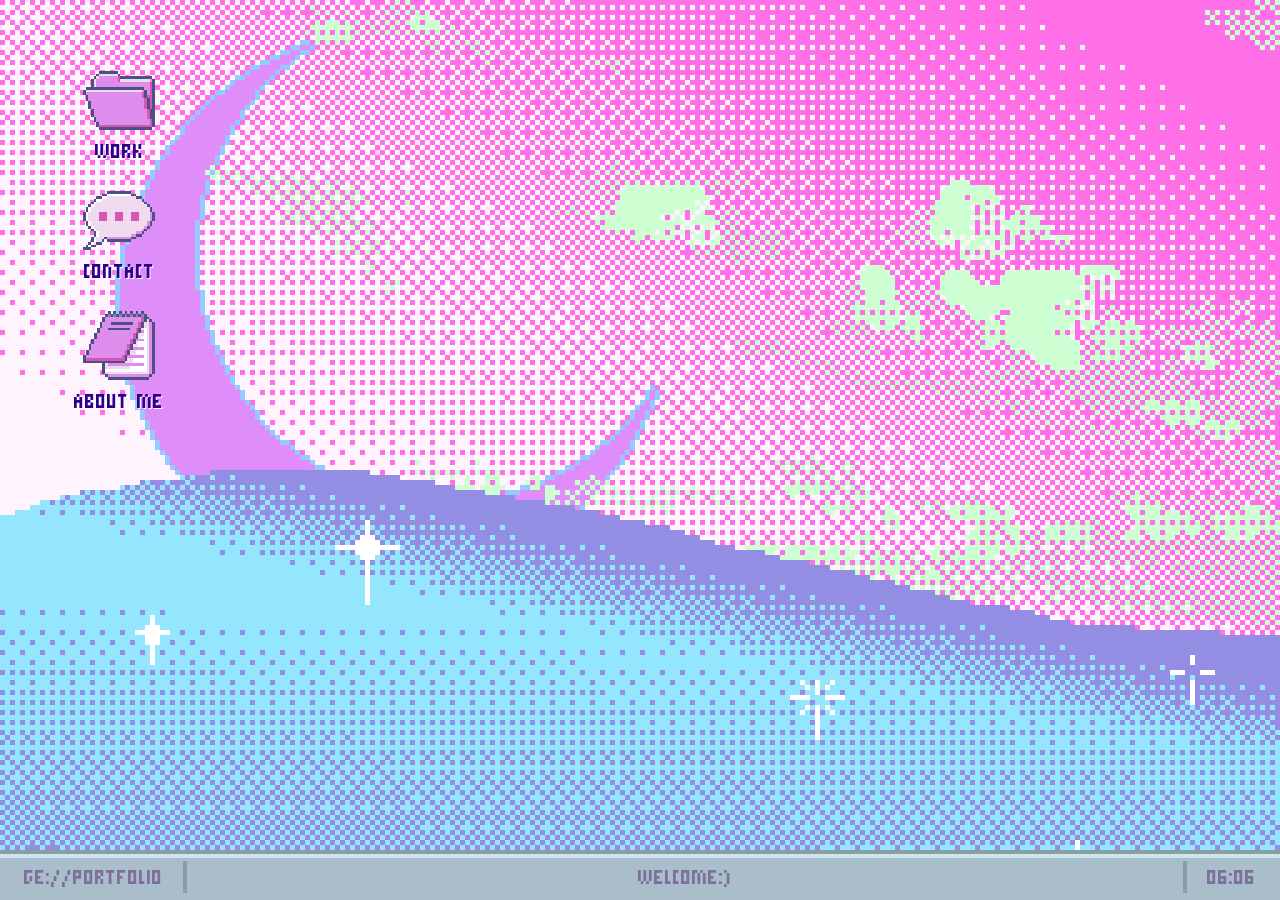
==== index.html @ 4ba272dc "Fix missing cover images" ====
<!doctype html>
<html lang="en">
<head>
  <meta charset="UTF-8" />
  <meta name="viewport" content="width=device-width, initial-scale=1.0" />
  <title>Gezi Portfolio</title>
  <link rel="stylesheet" href="./styles.css" />
</head>
<body>
  <main class="desktop">
    <button class="desktop-icon icon-work" data-window="work-window">
      <img src="./assets/icon-work.png" alt="Work" class="icon-img" />
      <span class="icon-label">WORK</span>
    </button>

    <button class="desktop-icon icon-about" data-window="about-window">
      <img src="./assets/icon-about_me.png" alt="About me" class="icon-img" />
      <span class="icon-label">ABOUT ME</span>
    </button>

    <button class="desktop-icon icon-contact" data-window="contact-window">
      <img src="./assets/icon-contact.png" alt="Contact" class="icon-img" />
      <span class="icon-label">CONTACT</span>
    </button>

    <section class="window" id="work-window">
      <header class="window-titlebar">
        <button class="window-close" aria-label="Close">×</button>
        <button class="window-minimize" aria-label="Minimize">−</button>
        <span class="window-title">WORK</span>
      </header>

      <div class="window-content work-content">
        <div class="work-layout">
          <aside class="work-profile">
            <div class="profile-avatar">
              <img src="./assets/work_page_avatar.png" alt="Me" />
            </div>

            <p class="profile-posts"><span>6</span> POSTS</p>
            <p><span>666</span> FOLLOWERS</p>
          </aside>

          <div class="work-grid">
            <article class="work-card zodiac-card" data-window="work1-detail-window" role="button" tabindex="0">
              <video class="work-media" autoplay muted loop playsinline>
                <source src="./assets/work_1_cover.MP4" type="video/mp4" />
              </video>
              <h2><span class="zodiac-title-main">ZS-04 / LEPUS</span><span class="zodiac-title-sub">— <span class="zh">兔</span></span></h2>
              <p>#ZODIAC_SUBJECT_04</p>
            </article>

            <article class="work-card" data-window="game-detail-window" role="button" tabindex="0">
              <img src="./assets/organ_kiosk_cover.gif" alt="Organ Kiosk" class="work-media" />
              <h2>ORGAN KIOSK</h2>
              <p>#GAME</p>
            </article>

            <article class="work-card" data-window="crane-detail-window" role="button" tabindex="0">
              <img src="./assets/crane_machine_cover.GIF" alt="Crane Machine" class="work-media" />
              <h2>ORGAN SHOP</h2>
              <p>#CRANE_MACHINE_GAME</p>
            </article>

            <article class="work-card" data-window="organ-shop-detail-window" role="button" tabindex="0">
              <img src="./assets/organ_shop_cover.png" alt="Organ Shop" class="work-media" />
              <h2>ORGAN SHOP</h2>
              <p>#VIRTUAL_E_SHOP</p>
            </article>

            <article class="work-card zodiac-card" data-window="work2-detail-window" role="button" tabindex="0">
              <video class="work-media" autoplay muted loop playsinline>
                <source src="./assets/work_2_cover.MP4" type="video/mp4" />
              </video>
              <h2><span class="zodiac-title-main">ZS-12 / SUS</span><span class="zodiac-title-sub">— <span class="zh">猪</span></span></h2>
              <p>#ZODIAC_SUBJECT_12</p>
            </article>

            <article class="work-card zodiac-card" data-window="work3-detail-window" role="button" tabindex="0">
              <video class="work-media" autoplay muted loop playsinline>
                <source src="./assets/work_3_cover.MP4" type="video/mp4" />
              </video>
              <h2><span class="zodiac-title-main">ZS-08 / OVIS</span><span class="zodiac-title-sub">— <span class="zh">羊</span></span></h2>
              <p>#ZODIAC_SUBJECT_08</p>
            </article>
          </div>

          <p class="work-ending">TO BE CONTINUE · · ·</p>
        </div>
      </div>
    </section>

    <section class="window" id="about-window">
      <header class="window-titlebar">
        <button class="window-close" aria-label="Close">×</button>
        <button class="window-minimize" aria-label="Minimize">−</button>
        <span class="window-title">ABOUT ME</span>
      </header>

      <div class="window-content about-content">
        <div class="about-layout">
          <section class="about-info-panel">
            <div class="about-player" data-music-player>
              <audio preload="metadata">
                <source src="./assets/music/PlayList_01.mp3" type="audio/mpeg" />
                <source src="./assets/music/PlayList_02.mp3" type="audio/mpeg" />
                <source src="./assets/music/PlayList_03.ogg" type="audio/ogg" />
                <source src="./assets/music/PlayList_04.mp3" type="audio/mpeg" />
              </audio>
              <div class="player-pad">
                <button class="player-button player-prev" type="button" aria-label="Previous track">◀</button>
                <button class="player-button player-play is-playing" type="button" aria-label="Play music"></button>
                <button class="player-button player-next" type="button" aria-label="Next track">▶</button>
              </div>
              <div class="player-screen">
                <p class="player-track">PLAYLIST 01</p>
                <div class="player-progress">
                  <span></span>
                </div>
                <p class="player-time">0:00</p>
              </div>
            </div>

            <div class="about-field">
              <span>USER ID/</span>
              <strong>GE XIAO</strong>
            </div>
            <div class="about-field">
              <span>MEMBER SINCE/</span>
              <strong>18/07/00</strong>
            </div>
            <div class="about-field">
              <span>STATUS/</span>
              <strong>ONLINE</strong>
            </div>
            <div class="about-field">
              <span>LOCATION/</span>
              <strong>GERMANY</strong>
            </div>
            <div class="about-field">
              <span>MBTI/</span>
              <strong>INTP</strong>
            </div>
          </section>

          <section class="about-profile-panel">
            <div class="about-profile-heading">
              <h1><span>ABOUT ME</span></h1>
              <div class="about-avatar-frame text-frame-style">
                <img src="./assets/about_me_avatar.gif" alt="Gezi avatar" />
              </div>
            </div>
            <div class="about-tags-frame text-frame-style">
              <div class="about-tags">
                <div class="about-tag-row">
                  <span class="tag-primary">#TAGS</span>
                  <span class="tag-purple">#ANIMATION</span>
                </div>
                <div class="about-tag-row about-tag-row-right">
                  <span class="tag-purple">#3D_SCULPTURE</span>
                </div>
                <div class="about-tag-row">
                  <span>#DIGITAL_ART</span>
                  <span class="tag-blue">#HFG</span>
                </div>
                <div class="about-tag-row">
                  <span class="tag-purple">#META_HUMAN</span>
                </div>
                <div class="about-tag-row">
                  <span class="tag-purple">#GAME</span>
                  <span>#PIXEL_ART</span>
                </div>
                <div class="about-tag-row">
                  <span>#3D_DESIGN</span>
                  <span class="tag-blue">#CAFA</span>
                </div>
              </div>
            </div>
          </section>

          <section class="about-message-panel">
            <div class="about-message-box text-frame-style">
              <p>GE://ARCHIVE:</p>
              <p>Welcome.</p>
              <p>
                Welcome. This is an evolving collection of 3D worlds,
                animations, and interactive experiments. I explore the
                relationship between objects, movement, space, and digital
                experiences. Everything here is built somewhere between
                nostalgia, technology, and imagination.
              </p>
              <p>&gt; ENTER</p>
              <p class="about-bgm-credit">
                All BGMs are from
                <a href="https://opengameart.org/" target="_blank" rel="noreferrer">opengameart.org</a>.
              </p>
            </div>
            <div class="about-actions">
              <a href="mailto:hello@example.com">EDIT</a>
              <a href="https://www.instagram.com/" target="_blank" rel="noreferrer"><span class="save-label">SAVE</span></a>
            </div>
          </section>
        </div>
      </div>
    </section>

    <section class="window" id="contact-window">
      <header class="window-titlebar">
        <button class="window-close" aria-label="Close">×</button>
        <button class="window-minimize" aria-label="Minimize">−</button>
        <span class="window-title">CONTACT</span>
      </header>

      <div class="window-content contact-content">
        <div class="contact-card">
          <div class="contact-row">
            <img src="./assets/email_logo.png" alt="Email" />
            <div class="contact-info">
              <span>E-MAIL/</span>
              <a class="text-frame-style" href="mailto:geziziziiii@gmail.com">geziziziiii@gmail.com</a>
            </div>
          </div>
          <div class="contact-row">
            <img src="./assets/insta_logo.png" alt="Instagram" />
            <div class="contact-info">
              <span>INSTAGRAM/</span>
              <a class="text-frame-style" href="https://www.instagram.com/moonjr.cc" target="_blank" rel="noreferrer">@moonjr.cc</a>
            </div>
          </div>
        </div>
      </div>
    </section>

    <section class="window detail-window" id="work1-detail-window">
      <header class="window-titlebar">
        <button class="window-close" aria-label="Close">×</button>
        <button class="window-minimize" aria-label="Minimize">−</button>
        <span class="window-title">ZS-04 / LEPUS — <span class="zh">兔</span></span>
      </header>

      <div class="window-content detail-content">
        <aside class="detail-sidebar">
          <h1><span class="zodiac-detail-title-main">ZS-04 /</span><span class="zodiac-detail-title-sub">LEPUS — <span class="zh">兔</span></span></h1>
          <p class="detail-slashes">///</p>

          <div class="detail-description-box zodiac-description-box text-frame-style">
            <div class="zodiac-description-scroll">
              <p>GE://ZS-04_LEPUS:</p>
            <p>
              <em>Z-Series</em> is a series of digital sculptures that reimagines
              the twelve animals of the Chinese zodiac as artificially modified
              human specimens. Animal characteristics are not treated as
              costumes or symbols, but as biological possibilities grafted onto
              the human body.
            </p>
            <p>
              The series begins with the body as something unfinished. Rather
              than understanding the human form as a fixed biological condition,
              it imagines it as a mutable structure—one that can be extended,
              replaced, hybridized, and reconstructed. As the distinction between
              the natural and the artificial becomes increasingly unstable,
              bodily modification is no longer simply an alteration of the self,
              but a question of what the self is allowed to become.
            </p>
            <p>
              Presented through a fictional classification system, the twelve
              sculptures are identified as individual experimental subjects
              according to their position in the zodiac cycle, transforming an
              ancient symbolic order into an imagined catalogue of post-human
              bodies.
            </p>
              <p>
                These objects exist somewhere between organism and artifact. They
                are not representations of future humans, but speculative bodies
                through which the boundaries of the human can be reconsidered.
              </p>
            </div>
          </div>

          <div class="detail-tags">
            <div class="tag-row">
              <span>#BLENDER</span>
              <span>#3DSCLUPTURE</span>
            </div>
            <div class="tag-row">
              <span>#CHINESE ZODIAC</span>
              <span>#RABBIT</span>
            </div>
          </div>
        </aside>

        <div class="detail-gallery">
          <img src="./assets/work_1_detail_01.gif" alt="Work 1 detail 01" class="detail-media" />

          <div class="detail-media-row">
            <video class="detail-media" autoplay muted loop playsinline>
              <source src="./assets/work_1_detail_02.mp4" type="video/mp4" />
            </video>

            <video class="detail-media" autoplay muted loop playsinline>
              <source src="./assets/work_1_detail_03.mp4" type="video/mp4" />
            </video>
          </div>

          <img src="./assets/work_1_detail_04.gif" alt="Work 1 detail 04" class="detail-media" />
        </div>
      </div>
    </section>

    <section class="window detail-window" id="game-detail-window">
      <header class="window-titlebar">
        <button class="window-close" aria-label="Close">×</button>
        <button class="window-minimize" aria-label="Minimize">−</button>
        <span class="window-title">ORGAN KIOSK</span>
      </header>

      <div class="window-content detail-content">
        <aside class="detail-sidebar">
          <h1>ORGAN KIOSK</h1>
          <p class="detail-slashes">///</p>

          <div class="detail-description-box text-frame-style">
            <p>GE://ORGAN_KIOSK:</p>
            <p>Welcome to ORGAN KIOSK!</p>
            <p>
              We offer fully personalized custom orders to satisfy your every
              special need! Exceptional service, guaranteed quality —
              satisfaction guaranteed, peace of mind included!
            </p>
          </div>

          <div class="detail-tags">
            <div class="tag-row">
              <span>#GODOT</span>
              <span>#GAME</span>
              <span>#PIXEL</span>
            </div>
            <div class="tag-row">
              <span class="tag-full">#HUMAN BODY MODIFICATION</span>
            </div>
          </div>
        </aside>

        <div class="detail-gallery">
          <img src="./assets/organ_kiosk_detail_01.jpg" alt="Organ Kiosk detail 01" class="detail-media" />

          <img src="./assets/organ_kiosk_detail_02.gif" alt="Organ Kiosk detail 02" class="detail-media" />

          <video class="detail-media" autoplay muted loop playsinline>
            <source src="./assets/organ_kiosk_detail_03.mp4" type="video/mp4" />
          </video>

          <video class="detail-media" autoplay muted loop playsinline>
            <source src="./assets/organ_kiosk_detail_04.mp4" type="video/mp4" />
          </video>

          <video class="detail-media" autoplay muted loop playsinline>
            <source src="./assets/organ_kiosk_detail_05.mp4" type="video/mp4" />
          </video>
        </div>
      </div>
    </section>

    <section class="window detail-window" id="crane-detail-window">
      <header class="window-titlebar">
        <button class="window-close" aria-label="Close">×</button>
        <button class="window-minimize" aria-label="Minimize">−</button>
        <span class="window-title">ORGAN SHOP</span>
      </header>

      <div class="window-content detail-content">
        <aside class="detail-sidebar">
          <h1>ORGAN SHOP</h1>
          <p class="detail-slashes">///</p>

          <div class="detail-description-box text-frame-style">
            <p>GE://CRANE_MACHINE:</p>
            <p>Project description will be added here.</p>
            <p>
              This page is using the cover GIF as a temporary placeholder
              until the final detail assets are ready.
            </p>
          </div>

          <div class="detail-tags">
            <div class="tag-row tag-row-tight">
              <span>#ORGANS</span>
              <span>#GAME</span>
            </div>
            <div class="tag-row">
              <span class="tag-full">#HUMAN BODY MODIFICATION</span>
            </div>
          </div>
        </aside>

        <div class="detail-gallery">
          <div class="detail-media-row crane-machine-row">
            <img src="./assets/crane_machine_detail_01.gif" alt="Crane Machine detail 01" class="detail-media" />

            <img src="./assets/crane_machine_detail_02.gif" alt="Crane Machine detail 02" class="detail-media" />
          </div>

          <img src="./assets/crane_machine_detail_03.png" alt="Crane Machine detail 03" class="detail-media" />

          <img src="./assets/crane_machine_detail_04.jpg" alt="Crane Machine detail 04" class="detail-media" />
        </div>
      </div>
    </section>

    <section class="window detail-window" id="organ-shop-detail-window">
      <header class="window-titlebar">
        <button class="window-close" aria-label="Close">×</button>
        <button class="window-minimize" aria-label="Minimize">−</button>
        <span class="window-title">ORGAN SHOP</span>
      </header>

      <div class="window-content detail-content">
        <aside class="detail-sidebar">
          <h1>ORGAN SHOP</h1>
          <p class="detail-slashes">///</p>

          <div class="detail-description-box text-frame-style">
            <p>GE://ORGAN_SHOP:</p>
            <p>Project description will be added here.</p>
            <p>
              This page is using the cover image as a temporary placeholder
              until the final detail assets are ready.
            </p>
          </div>

          <div class="detail-tags">
            <div class="tag-row">
              <span>#VIRTUAL E-SHOP</span>
              <span>#ORGANS</span>
            </div>
            <div class="tag-row">
              <span class="tag-full">#HUMAN BODY MODIFICATION</span>
            </div>
          </div>
        </aside>

        <div class="detail-gallery">
          <video class="detail-media" autoplay muted loop playsinline>
            <source src="./assets/organ_shop_detail_01.mp4" type="video/mp4" />
          </video>

          <video class="detail-media" autoplay muted loop playsinline>
            <source src="./assets/organ_shop_detail_02.mp4" type="video/mp4" />
          </video>

          <img src="./assets/organ_shop_detail_03.png" alt="Organ Shop detail 03" class="detail-media" />

          <img src="./assets/organ_shop_detail_04.png" alt="Organ Shop detail 04" class="detail-media" />
        </div>
      </div>
    </section>

    <section class="window detail-window" id="work2-detail-window">
      <header class="window-titlebar">
        <button class="window-close" aria-label="Close">×</button>
        <button class="window-minimize" aria-label="Minimize">−</button>
        <span class="window-title">ZS-12 / SUS — <span class="zh">猪</span></span>
      </header>

      <div class="window-content detail-content">
        <aside class="detail-sidebar">
          <h1><span class="zodiac-detail-title-main">ZS-12 /</span><span class="zodiac-detail-title-sub">SUS — <span class="zh">猪</span></span></h1>
          <p class="detail-slashes">///</p>

          <div class="detail-description-box zodiac-description-box text-frame-style">
            <div class="zodiac-description-scroll">
              <p>GE://ZS-12_SUS:</p>
            <p>
              <em>Z-Series</em> is a series of digital sculptures that reimagines
              the twelve animals of the Chinese zodiac as artificially modified
              human specimens. Animal characteristics are not treated as
              costumes or symbols, but as biological possibilities grafted onto
              the human body.
            </p>
            <p>
              The series begins with the body as something unfinished. Rather
              than understanding the human form as a fixed biological condition,
              it imagines it as a mutable structure—one that can be extended,
              replaced, hybridized, and reconstructed. As the distinction between
              the natural and the artificial becomes increasingly unstable,
              bodily modification is no longer simply an alteration of the self,
              but a question of what the self is allowed to become.
            </p>
            <p>
              Presented through a fictional classification system, the twelve
              sculptures are identified as individual experimental subjects
              according to their position in the zodiac cycle, transforming an
              ancient symbolic order into an imagined catalogue of post-human
              bodies.
            </p>
              <p>
                These objects exist somewhere between organism and artifact. They
                are not representations of future humans, but speculative bodies
                through which the boundaries of the human can be reconsidered.
              </p>
            </div>
          </div>

          <div class="detail-tags">
            <div class="tag-row">
              <span>#BLENDER</span>
              <span>#3DSCLUPTURE</span>
            </div>
            <div class="tag-row">
              <span>#CHINESE ZODIAC</span>
              <span>#PIG</span>
            </div>
          </div>
        </aside>

        <div class="detail-gallery">
          <img src="./assets/work_2_detail_01.gif" alt="Work 2 detail 01" class="detail-media" />

          <div class="detail-media-row">
            <video class="detail-media" autoplay muted loop playsinline>
              <source src="./assets/work_2_detail_02.mp4" type="video/mp4" />
            </video>

            <video class="detail-media" autoplay muted loop playsinline>
              <source src="./assets/work_2_detail_03.mp4" type="video/mp4" />
            </video>
          </div>

          <img src="./assets/work_2_detail_04.gif" alt="Work 2 detail 04" class="detail-media" />
        </div>
      </div>
    </section>

    <section class="window detail-window" id="work3-detail-window">
      <header class="window-titlebar">
        <button class="window-close" aria-label="Close">×</button>
        <button class="window-minimize" aria-label="Minimize">−</button>
        <span class="window-title">ZS-08 / OVIS — <span class="zh">羊</span></span>
      </header>

      <div class="window-content detail-content">
        <aside class="detail-sidebar">
          <h1><span class="zodiac-detail-title-main">ZS-08 /</span><span class="zodiac-detail-title-sub">OVIS — <span class="zh">羊</span></span></h1>
          <p class="detail-slashes">///</p>

          <div class="detail-description-box zodiac-description-box text-frame-style">
            <div class="zodiac-description-scroll">
              <p>GE://ZS-08_OVIS:</p>
            <p>
              <em>Z-Series</em> is a series of digital sculptures that reimagines
              the twelve animals of the Chinese zodiac as artificially modified
              human specimens. Animal characteristics are not treated as
              costumes or symbols, but as biological possibilities grafted onto
              the human body.
            </p>
            <p>
              The series begins with the body as something unfinished. Rather
              than understanding the human form as a fixed biological condition,
              it imagines it as a mutable structure—one that can be extended,
              replaced, hybridized, and reconstructed. As the distinction between
              the natural and the artificial becomes increasingly unstable,
              bodily modification is no longer simply an alteration of the self,
              but a question of what the self is allowed to become.
            </p>
            <p>
              Presented through a fictional classification system, the twelve
              sculptures are identified as individual experimental subjects
              according to their position in the zodiac cycle, transforming an
              ancient symbolic order into an imagined catalogue of post-human
              bodies.
            </p>
              <p>
                These objects exist somewhere between organism and artifact. They
                are not representations of future humans, but speculative bodies
                through which the boundaries of the human can be reconsidered.
              </p>
            </div>
          </div>

          <div class="detail-tags">
            <div class="tag-row">
              <span>#BLENDER</span>
              <span>#3DSCLUPTURE</span>
            </div>
            <div class="tag-row">
              <span>#CHINESE ZODIAC</span>
              <span>#GOAT</span>
            </div>
          </div>
        </aside>

        <div class="detail-gallery">
          <img src="./assets/work_3_detail_01.gif" alt="Work 3 detail 01" class="detail-media" />

          <div class="detail-media-row">
            <video class="detail-media" autoplay muted loop playsinline>
              <source src="./assets/work_3_detail_02.mp4" type="video/mp4" />
            </video>

            <video class="detail-media" autoplay muted loop playsinline>
              <source src="./assets/work_3_detail_03.mp4" type="video/mp4" />
            </video>
          </div>

          <img src="./assets/work_3_detail_04.gif" alt="Work 3 detail 04" class="detail-media" />
        </div>
      </div>
    </section>

    <footer class="desktop-statusbar">
      <div class="status-start">GE://PORTFOLIO</div>
      <div class="status-divider" aria-hidden="true"></div>
      <div class="status-message">WELCOME:)</div>
      <div class="status-divider" aria-hidden="true"></div>
      <div class="status-clock" aria-label="Current time">--:--</div>
    </footer>
  </main>

  <script src="./script.js"></script>
</body>
</html>
---- styles.css ----
@font-face {
  font-family: "TitleFont01";
  src: url("./assets/fonts/TitleFont_01.ttf") format("truetype");
  font-display: swap;
}

@font-face {
  font-family: "TitleFont02";
  src: url("./assets/fonts/TitleFont_02.ttf") format("truetype");
  font-display: swap;
}

@font-face {
  font-family: "TextFont01";
  src: url("./assets/fonts/TextFont_01.ttf") format("truetype");
  font-display: swap;
}

@font-face {
  font-family: "ChinesePixel";
  src: url("./assets/fonts/tianwangxingxiangsu.ttf") format("truetype");
  font-display: swap;
}

* {
  box-sizing: border-box;
}

.zh {
  font-family: "ChinesePixel", "TitleFont01", monospace;
}

body {
  margin: 0;
  font-family: "TitleFont01", monospace;
  color: #2c008a;
  background: #f7c6ef;
}

button {
  font: inherit;
}

.desktop {
  position: relative;
  width: 100vw;
  height: 100vh;
  overflow: hidden;
  background-image: url("./assets/desktop-bg.png");
  background-size: cover;
  background-position: center;
  image-rendering: pixelated;
}

.desktop-icon {
  position: absolute;
  width: 110px;
  border: 0;
  background: transparent;
  color: #2c008a;
  cursor: pointer;
  text-align: center;
}

.desktop-icon:active {
  transform: translate(2px, 2px);
}

.icon-work {
  left: 64px;
  top: 70px;
}

.icon-contact {
  left: 64px;
  top: 190px;
}

.icon-about {
  left: 64px;
  top: 310px;
}

.icon-img {
  display: block;
  width: 72px;
  height: auto;
  margin: 0 auto;
  image-rendering: pixelated;
}

.icon-label {
  display: block;
  margin-top: 6px;
  font-size: 30px;
  font-weight: 400;
  text-shadow: 1px 1px 0 #ffffff;
}

.desktop-statusbar {
  position: absolute;
  left: 0;
  right: 0;
  bottom: 0;
  height: 50px;
  z-index: 9999;
  display: grid;
  grid-template-columns: max-content max-content 1fr max-content max-content;
  align-items: center;
  gap: 10px;
  padding: 10px 14px 6px;
  background: #a9bdcb;
  box-shadow:
    inset 0 4px 0 #8a9da2,
    inset 0 8px 0 #cce6ed;
}

.status-start,
.status-message,
.status-clock {
  height: 32px;
  display: flex;
  align-items: center;
  padding: 0 10px;
  background: transparent;
  box-shadow: none;
  color: #7d709a;
  font-size: 30px;
  font-weight: 400;
  letter-spacing: 0;
}

.status-divider {
  width: 4px;
  height: 32px;
  background: #8a9da2;
}

.status-message {
  justify-content: center;
}

.window {
  position: absolute;
  left: 220px;
  top: 70px;
  width: 1000px;
  height: min(700px, calc(100vh - 120px));
  display: none;
  background: #f0dced;
  border: 5px solid #4b5384;
  box-shadow: none;
}

.window.is-open {
  display: block;
}

#about-window {
  left: 280px;
  top: 110px;
}

#contact-window {
  left: 340px;
  top: 150px;
  width: 620px;
  height: 380px;
}

.window-titlebar {
  position: relative;
  height: 55px;
  display: flex;
  align-items: center;
  gap: 8px;
  padding: 9px 12px;
  background: #d655b5;
  border-bottom: 5px solid #4b5384;
  box-shadow:
    inset 0 5px 0 #ff7dde,
    inset 5px 0 0 #ff7dde,
    inset 0 -5px 0 #ab348d,
    inset -5px 0 0 #ab348d;
  cursor: move;
  user-select: none;
}

.window-close,
.window-minimize {
  width: 28px;
  height: 28px;
  padding: 0;
  border: 0;
  background: #eecde9;
  color: #4b5384;
  cursor: pointer;
  display: block;
  position: relative;
  line-height: 1;
  font-size: 0;
  font-weight: 400;
  box-shadow:
    inset 4px 4px 0 #f7a8e5,
    inset -4px -4px 0 #9d79a8;
}

.window-close::before,
.window-minimize::before {
  content: "";
  position: absolute;
  left: 50%;
  top: 50%;
  height: 4px;
  background: #4b5384;
  transform-origin: center;
}

.window-close::before {
  width: 4px;
  transform: translate(-50%, -50%);
  box-shadow:
    -4px -4px 0 #4b5384,
    4px -4px 0 #4b5384,
    -4px 4px 0 #4b5384,
    4px 4px 0 #4b5384;
}

.window-minimize::before {
  width: 16px;
  transform: translate(-50%, -50%);
}

.window-close:active,
.window-minimize:active {
  transform: translate(1px, 1px);
}

.window-title {
  position: absolute;
  left: 50%;
  transform: translateX(-50%);
  font-size: 30px;
  font-weight: 400;
  pointer-events: none;
}

.window-content {
  height: calc(100% - 55px);
  overflow-y: auto;
  padding: 32px;
  background: #f3dff1;
}

.window-content h1 {
  margin: 0 0 24px;
  font-size: 50px;
  letter-spacing: 0;
}

.input-line {
  display: inline-block;
  min-width: 320px;
  padding: 10px 12px;
  background: #fff7ff;
  border: 3px solid #efd0ea;
  font-weight: 400;
}

.about-content {
  padding: 36px 36px 40px;
}

.about-layout {
  display: grid;
  grid-template-columns: repeat(3, 1fr);
  gap: 20px;
  height: calc(100% - 40px);
  color: #ab348d;
}

.about-info-panel,
.about-profile-panel,
.about-message-panel {
  min-width: 0;
}

.about-player {
  position: relative;
  width: 100%;
  aspect-ratio: 930 / 380;
  margin-bottom: 20px;
  overflow: hidden;
  background: url("./assets/music_player.png") center / contain no-repeat;
  image-rendering: pixelated;
}

.player-pad {
  position: absolute;
  inset: 0;
  width: 100%;
  height: 100%;
}

.player-pad::before {
  content: "";
  position: absolute;
  inset: 0;
  width: 100%;
  height: 100%;
  background: url("./assets/playbutton.png") center / contain no-repeat;
  image-rendering: pixelated;
}

.player-button {
  position: absolute;
  z-index: 2;
  display: flex;
  align-items: center;
  justify-content: center;
  width: 9%;
  height: 24%;
  transform: translate(-50%, -50%);
  border: 0;
  background: transparent;
  color: #ab348d;
  cursor: pointer;
  font-size: 16px;
  line-height: 1;
}

.player-prev {
  left: calc(12% - 1px);
  top: calc(50% + 1px);
}

.player-play {
  left: calc(20% - 1px);
  top: calc(50% + 1px);
  width: 13%;
  height: 35%;
}

.player-play::before,
.player-play::after {
  content: "";
  position: absolute;
}

.player-play::before {
  width: 0;
  height: 0;
  border-top: 6px solid transparent;
  border-bottom: 6px solid transparent;
  border-left: 10px solid #ab348d;
  transform: translate(2px, -1px);
}

.player-play.is-playing::before,
.player-play.is-playing::after {
  width: 4px;
  height: 14px;
  background: #ab348d;
  border: 0;
}

.player-play.is-playing::before {
  transform: translate(-2px, -1px);
}

.player-play.is-playing::after {
  transform: translate(6px, -1px);
}

.player-next {
  left: calc(28% + 3px);
  top: calc(50% + 1px);
}

.player-screen {
  position: absolute;
  left: calc(45% + 5px);
  top: 31%;
  width: 38%;
}

.player-track,
.player-time {
  margin: 0;
  color: #111111;
  font-family: "TitleFont01", monospace;
  font-size: 22px;
  line-height: 1;
  text-align: center;
}

.player-progress {
  height: 3px;
  margin: 6px 0 0;
  background: #fff4fe;
  overflow: hidden;
}

.player-track {
  transform: translate(5px, 2px);
}

.player-time {
  transform: translate(5px, 0);
}

.player-progress span {
  display: block;
  width: 0%;
  height: 100%;
  background: #111111;
}

.about-field {
  margin-bottom: 16px;
}

.about-field span {
  display: block;
  margin-bottom: 4px;
  color: #ab348d;
  font-size: 26px;
}

.about-field strong {
  display: block;
  padding: 8px 14px;
  background: #ffffff;
  color: #ff00bf;
  font-family: "TextFont01", monospace;
  font-size: 14px;
  font-weight: 400;
  box-shadow:
    inset 0 5px 0 #e9b6dc,
    inset 5px 0 0 #e9b6dc,
    inset 0 -5px 0 #fff4fe,
    inset -5px 0 0 #fff4fe;
}

.about-profile-panel {
  display: flex;
  flex-direction: column;
  align-items: center;
}

.about-profile-heading {
  display: flex;
  align-self: stretch;
  align-items: center;
  justify-content: flex-start;
  width: 100%;
  gap: 14px;
}

.about-profile-panel h1 {
  flex: 0 0 70px;
  width: 70px;
  min-width: 70px;
  max-width: 70px;
  margin: 0;
  color: #ff00bf;
  font-size: 73px;
  line-height: 0.9;
  font-weight: 400;
  text-align: center;
}

.about-profile-panel h1 span {
  display: block;
  width: 54px;
  writing-mode: vertical-rl;
  text-orientation: mixed;
  direction: rtl;
  transform: translateX(-13px) scaleX(2.25);
  transform-origin: left center;
}

.about-avatar-frame {
  position: relative;
  width: 220px;
  height: 220px;
  padding: 0;
}

.about-avatar-frame::after {
  content: "";
  position: absolute;
  inset: 0;
  pointer-events: none;
  box-shadow:
    inset 0 5px 0 #e9b6dc,
    inset 5px 0 0 #e9b6dc,
    inset 0 -5px 0 #fff4fe,
    inset -5px 0 0 #fff4fe;
}

.about-avatar-frame img {
  display: block;
  width: 100%;
  height: 100%;
  object-fit: cover;
  image-rendering: pixelated;
}

.about-tags-frame {
  flex: 1;
  margin-top: 21px;
  margin-bottom: 10px;
  padding: 14px;
  width: 100%;
  background: transparent;
}

.about-tags {
  display: flex;
  flex-direction: column;
  justify-content: space-between;
  height: 100%;
}

.about-tag-row {
  display: flex;
  justify-content: space-between;
  align-items: flex-start;
  width: 100%;
  gap: 8px;
}

.about-tag-row-right {
  justify-content: flex-end;
}

.about-tags span {
  padding: 3px 16px;
  background: #fff4fe;
  color: #ab348d;
  font-size: 30px;
  line-height: 1.1;
  letter-spacing: 1px;
  text-decoration-line: underline;
  text-decoration-style: dotted;
  text-decoration-thickness: 2px;
  text-underline-offset: 3px;
  box-shadow:
    inset 0 4px 0 #ffffff,
    inset 4px 0 0 #ffffff,
    inset 0 -4px 0 #e9b6dc,
    inset -4px 0 0 #e9b6dc;
}

.about-tags .tag-primary {
  background: #ff7dde;
  color: #ffffff;
  box-shadow:
    inset 0 4px 0 #fdaae8,
    inset 4px 0 0 #fdaae8,
    inset 0 -4px 0 #d655b5,
    inset -4px 0 0 #d655b5;
}

.about-tags .tag-blue {
  background: #d5f0f8;
  color: #127c99;
  box-shadow:
    inset 0 4px 0 #ecfbff,
    inset 4px 0 0 #ecfbff,
    inset 0 -4px 0 #9cc1cb,
    inset -4px 0 0 #9cc1cb;
}

.about-tags .tag-purple {
  background: #e8dcff;
  color: #7938ce;
  box-shadow:
    inset 0 4px 0 #f4edff,
    inset 4px 0 0 #f4edff,
    inset 0 -4px 0 #cab3f4,
    inset -4px 0 0 #cab3f4;
}

.about-message-panel {
  display: flex;
  flex-direction: column;
  gap: 20px;
}

.text-frame-style {
  background: #ffffff;
  box-shadow:
    inset 0 5px 0 #e9b6dc,
    inset 5px 0 0 #e9b6dc,
    inset 0 -5px 0 #fff4fe,
    inset -5px 0 0 #fff4fe;
}

.about-tags-frame.text-frame-style {
  background: transparent;
}

.about-message-box {
  flex: 1;
  margin-bottom: 10px;
  padding: 6px;
}

.about-message-box p {
  margin: 0 0 18px;
  color: #ff00bf;
  font-family: "TextFont01", monospace;
  font-size: 12px;
  line-height: 22px;
  font-weight: 400;
}

.about-message-box p:first-child {
  font-size: 14px;
  text-decoration: underline;
}

.about-message-box p:last-child {
  margin-bottom: 0;
}

.about-message-box .about-bgm-credit {
  margin-top: 44px;
  font-size: 10px;
}

.about-message-box .about-bgm-credit a {
  color: inherit;
  text-decoration: underline;
  text-decoration-style: dotted;
  text-decoration-thickness: 1px;
  text-underline-offset: 2px;
}

.about-actions {
  display: flex;
  gap: 16px;
  transform: translateY(-10px);
}

.about-actions a {
  flex: 1;
  padding: 8px 0;
  background: #fff4fe;
  color: #ab348d;
  font-size: 30px;
  line-height: 1;
  text-align: center;
  text-decoration: none;
  box-shadow:
    inset 0 4px 0 #ffffff,
    inset 4px 0 0 #ffffff,
    inset 0 -4px 0 #e9b6dc,
    inset -4px 0 0 #e9b6dc;
}

.about-actions .save-label {
  display: inline-block;
  padding: 1px 24px;
  border: 1px dashed #cab3f4;
}

.contact-content {
  padding: 44px 54px 28px;
}

.contact-card {
  display: flex;
  height: 210px;
  flex-direction: column;
  justify-content: center;
  gap: 28px;
}

.contact-row {
  display: grid;
  grid-template-columns: 54px 1fr;
  align-items: start;
  gap: 18px;
}

.contact-row img {
  display: block;
  width: 54px;
  height: 54px;
  image-rendering: pixelated;
}

.contact-info span {
  display: block;
  color: #ab348d;
  font-size: 20px;
  line-height: 1;
}

.contact-info a {
  display: block;
  margin-top: 3px;
  min-height: 31px;
  padding: 7px 12px;
  color: #ff00bf;
  font-family: "TextFont01", monospace;
  font-size: 13px;
  font-weight: 400;
  line-height: 1;
  text-decoration: none;
}

.work-content {
  padding: 34px 36px;
}

.work-layout {
  display: grid;
  grid-template-columns: 150px 1fr;
  gap: 34px;
  align-items: start;
}

.work-profile {
  position: sticky;
  top: 0;
  min-height: 560px;
  padding-top: 42px;
  color: #2c008a;
  font-weight: 400;
  display: flex;
  flex-direction: column;
  align-items: center;
  justify-content: flex-start;
  text-align: center;
}

.profile-avatar {
  width: 110px;
  height: auto;
  margin-bottom: 20px;
}

.profile-avatar img {
  display: block;
  width: 100%;
  height: auto;
  border: 2px solid #ab348d;
  border-radius: 50%;
  image-rendering: pixelated;
}

.work-profile p {
  margin: 0;
  font-size: 24px;
  letter-spacing: 1px;
}

.work-profile p + p {
  margin-top: 8px;
}

.work-profile span {
  color: #ab348d;
}

.work-profile .profile-posts {
  font-size: 32px;
}

.work-grid {
  columns: 2 220px;
  column-gap: 24px;
}

.work-ending {
  grid-column: 2;
  margin: 20px 0 0;
  color: #ff00bf;
  font-size: 64px;
  line-height: 1;
  text-align: center;
  letter-spacing: 1px;
}

.work-card {
  --card-color: #8186b9;
  --dot-color: #ff7dde;
  --text-color: #000000;

  display: inline-block;
  width: 100%;
  break-inside: avoid;
  margin: 0 0 24px;
  padding: 0;
  background: var(--card-color);
  border: 16px solid var(--card-color);
}

.work-card:nth-child(1) {
  --card-color: #dc6093;
  --dot-color: #ff7dde;
}

.work-card:nth-child(2) {
  --card-color: #7c80f1;
  --dot-color: #ffffff;
}

.work-card:nth-child(3) {
  --card-color: #ff7dde;
  --dot-color: #dc6093;
}

.work-card:nth-child(4) {
  --card-color: #ffffff;
  --dot-color: #ff7dde;
}

.work-card:nth-child(5) {
  --card-color: #8186b9;
  --dot-color: #99c3ce;
}

.work-card:nth-child(6) {
  --card-color: #99c3ce;
  --dot-color: #7c80f1;
}

.work-media {
  display: block;
  width: 100%;
  height: auto;
  margin: 0;
  border: 0;
  background: #fff7ff;
  image-rendering: auto;
}

.work-card h2 {
  position: relative;
  margin: 0;
  padding: 6px 0 0 72px;
  min-height: 40px;
  background: var(--card-color);
  color: var(--text-color);
  font-size: 55px;
  line-height: 1;
  font-weight: 400;
  text-align: right;
  letter-spacing: 1px;
}

.work-card.zodiac-card h2 {
  font-size: 47px;
}

.work-card.zodiac-card {
  --dot-color: #df1818;
}

.work-card:not(.zodiac-card) {
  --dot-color: #45e5d0;
}

.zodiac-title-main,
.zodiac-title-sub {
  display: block;
}

.work-card h2::before {
  content: "";
  position: absolute;
  left: 0;
  top: 12px;
  width: 56px;
  height: 56px;
  border-radius: 50%;
  background: var(--dot-color);
}

.work-card p {
  margin: 0;
  padding: 2px 0 2px 72px;
  background: var(--card-color);
  color: var(--text-color);
  font-family: "TitleFont02", monospace;
  font-size: 15px;
  line-height: 1;
  font-weight: 400;
  text-align: right;
  letter-spacing: 1px;
}

.work-card {
  cursor: pointer;
}

.work-card:hover {
  transform: translate(-2px, -2px);
  box-shadow: 6px 6px 0 rgba(52, 48, 95, 0.25);
}

.work-card:active {
  transform: translate(1px, 1px);
  box-shadow: none;
}

.detail-window {
  left: 260px;
  top: 90px;
  width: 900px;
  height: 640px;
}

#game-detail-window {
  left: 300px;
  top: 120px;
}

#crane-detail-window {
  left: 340px;
  top: 150px;
}

#organ-shop-detail-window {
  left: 380px;
  top: 180px;
}

#work2-detail-window {
  left: 420px;
  top: 210px;
}

#work3-detail-window {
  left: 460px;
  top: 240px;
}

.detail-content {
  display: grid;
  grid-template-columns: 320px 1fr;
  gap: 0;
  padding: 0;
  overflow: hidden;
  background: #f3dff1;
}

.detail-sidebar {
  position: relative;
  height: 100%;
  padding: 34px 30px 34px 34px;
  color: #22135f;
  overflow: hidden;
  display: flex;
  flex-direction: column;
}

.detail-sidebar::after {
  content: "";
  position: absolute;
  top: 34px;
  right: 0;
  bottom: 34px;
  width: 4px;
  background: #8186b9;
}

.detail-sidebar h1 {
  margin: 0;
  font-size: 53px;
  line-height: 1;
  font-weight: 400;
  white-space: nowrap;
}

.zodiac-detail-title-main,
.zodiac-detail-title-sub {
  display: block;
}

#work1-detail-window .detail-sidebar h1,
#work2-detail-window .detail-sidebar h1,
#work3-detail-window .detail-sidebar h1 {
  font-size: 43px;
  transform: translateY(-10px);
}

.detail-slashes {
  margin: 0;
  color: #8186b9;
  font-size: 43px;
  line-height: 1;
  font-weight: 400;
  text-align: right;
  letter-spacing: 2px;
}

.detail-description-box {
  margin: auto 0;
  padding: 6px;
}

.zodiac-description-box {
  position: relative;
  height: 200px;
  overflow: hidden;
}

.zodiac-description-box::after {
  content: "";
  position: absolute;
  inset: 0;
  z-index: 2;
  pointer-events: none;
  box-shadow:
    inset 0 5px 0 #e9b6dc,
    inset 5px 0 0 #e9b6dc,
    inset 0 -5px 0 #fff4fe,
    inset -5px 0 0 #fff4fe;
}

.zodiac-description-scroll {
  position: relative;
  z-index: 1;
  height: 100%;
  overflow-y: auto;
}

.zodiac-description-box.scroll-logo-visible::before,
.detail-gallery.scroll-logo-visible::before {
  content: "";
  position: absolute;
  right: 12px;
  top: 50%;
  z-index: 4;
  width: 52px;
  height: 72px;
  background: url("./assets/scroll_logo.png") center / contain no-repeat;
  image-rendering: pixelated;
  pointer-events: none;
  transform: translateY(-50%);
  animation: scrollLogoFade 2s ease-in-out forwards;
}

.detail-gallery.scroll-logo-visible::before {
  right: 24px;
  width: 104px;
  height: 144px;
}

@keyframes scrollLogoFade {
  0% {
    opacity: 0;
  }

  20%,
  70% {
    opacity: 1;
  }

  100% {
    opacity: 0;
  }
}

.detail-description-box p {
  margin: 0 0 18px;
  color: #ff00bf;
  font-family: "TextFont01", monospace;
  font-size: 12px;
  line-height: 1.45;
  font-weight: 400;
}

.detail-description-box p:first-child {
  font-size: 14px;
  text-decoration: underline;
}

.detail-description-box p:last-child {
  margin-bottom: 0;
}

.detail-tags {
  display: flex;
  flex-direction: column;
  width: 100%;
  gap: 8px;
  margin-top: auto;
}

.tag-row {
  display: flex;
  width: 100%;
  justify-content: space-between;
  align-items: flex-start;
}

.tag-row-tight {
  justify-content: flex-start;
  gap: 18px;
}

.detail-tags span {
  display: inline-flex;
  align-items: center;
  justify-content: center;
  flex: 0 0 auto;
  padding: 6px;
  background: #fff4fe;
  box-shadow:
    inset 0 4px 0 #ffffff,
    inset 4px 0 0 #ffffff,
    inset 0 -4px 0 #e9b6dc,
    inset -4px 0 0 #e9b6dc;
  color: #ab348d;
  font-size: 27px;
  line-height: 1.1;
  font-weight: 400;
  letter-spacing: 0;
  text-decoration-line: underline;
  text-decoration-style: dotted;
  text-decoration-thickness: 2px;
  text-underline-offset: 3px;
  text-align: center;
  white-space: nowrap;
}

.detail-tags .tag-full {
  width: 100%;
}

#work1-detail-window .detail-tags span,
#work2-detail-window .detail-tags span,
#work3-detail-window .detail-tags span {
  padding: 6px 12px;
}

.detail-gallery {
  position: relative;
  height: 100%;
  padding: 34px 28px 34px 24px;
  overflow-y: auto;
  display: flex;
  flex-direction: column;
  gap: 22px;
}

.detail-media {
  display: block;
  width: 100%;
  height: auto;
  border: 0;
  background: transparent;
}

.detail-media-row {
  display: grid;
  grid-template-columns: 1fr 1fr;
  gap: 0;
  align-items: start;
}

.crane-machine-row {
  margin: 70px 0;
}

@media (max-width: 900px) {
  .window {
    left: 20px;
    top: 120px;
    width: calc(100vw - 40px);
    height: 620px;
  }

  .window-content {
    height: calc(620px - 46px);
  }

  .work-grid {
    grid-template-columns: 1fr;
  }
}
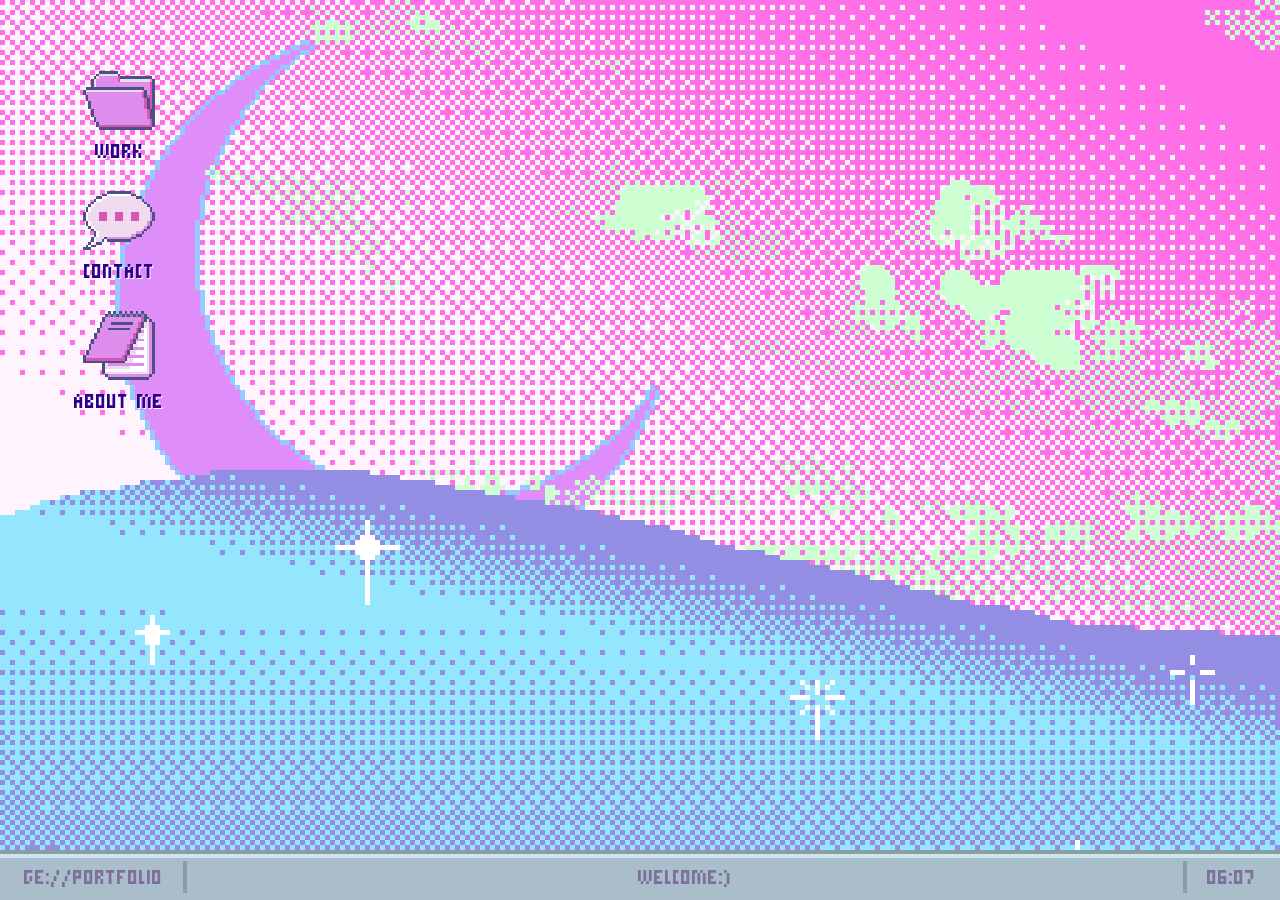
==== commit 160f0eea: "add page details" ====
--- a/index.html
+++ b/index.html
@@ -154,25 +154,25 @@
               <div class="about-tags">
                 <div class="about-tag-row">
                   <span class="tag-primary">#TAGS</span>
-                  <span class="tag-purple">#ANIMATION</span>
+                  <span class="tag-purple" tabindex="0">#ANIMATION<span class="tag-tooltip"><strong>Work Type</strong></span></span>
                 </div>
                 <div class="about-tag-row about-tag-row-right">
-                  <span class="tag-purple">#3D_SCULPTURE</span>
+                  <span class="tag-purple" tabindex="0">#3D_SCULPTURE<span class="tag-tooltip"><strong>Work Type</strong></span></span>
                 </div>
                 <div class="about-tag-row">
-                  <span>#DIGITAL_ART</span>
-                  <span class="tag-blue">#HFG</span>
+                  <span tabindex="0">#DIGITAL_ART<span class="tag-tooltip"><strong>Artistic Focus</strong></span></span>
+                  <span class="tag-blue" tabindex="0">#HFG<span class="tag-tooltip"><strong>Education</strong>Hochschule für Gestaltung Karlsruhe (HfG Karlsruhe)<br />Media Art, 2022–Present</span></span>
                 </div>
                 <div class="about-tag-row">
-                  <span class="tag-purple">#META_HUMAN</span>
+                  <span tabindex="0">#META_HUMAN<span class="tag-tooltip"><strong>Artistic Focus</strong></span></span>
                 </div>
                 <div class="about-tag-row">
-                  <span class="tag-purple">#GAME</span>
-                  <span>#PIXEL_ART</span>
+                  <span class="tag-purple" tabindex="0">#GAME<span class="tag-tooltip"><strong>Work Type</strong></span></span>
+                  <span tabindex="0">#PIXEL_ART<span class="tag-tooltip"><strong>Artistic Focus</strong></span></span>
                 </div>
                 <div class="about-tag-row">
-                  <span>#3D_DESIGN</span>
-                  <span class="tag-blue">#CAFA</span>
+                  <span class="tag-purple" tabindex="0">#3D_DESIGN<span class="tag-tooltip"><strong>Work Type</strong></span></span>
+                  <span class="tag-blue" tabindex="0">#CAFA<span class="tag-tooltip"><strong>Education</strong>Central Academy of Fine Arts (CAFA Beijing)<br />Public Art, 2017–2021</span></span>
                 </div>
               </div>
             </div>
@@ -196,8 +196,8 @@
               </p>
             </div>
             <div class="about-actions">
-              <a href="mailto:hello@example.com">EDIT</a>
-              <a href="https://www.instagram.com/" target="_blank" rel="noreferrer"><span class="save-label">SAVE</span></a>
+              <button class="about-action" type="button">EDIT</button>
+              <button class="about-action" type="button"><span class="save-label">SAVE</span></button>
             </div>
           </section>
         </div>
@@ -319,14 +319,28 @@
           <h1>ORGAN KIOSK</h1>
           <p class="detail-slashes">///</p>
 
-          <div class="detail-description-box text-frame-style">
-            <p>GE://ORGAN_KIOSK:</p>
-            <p>Welcome to ORGAN KIOSK!</p>
-            <p>
-              We offer fully personalized custom orders to satisfy your every
-              special need! Exceptional service, guaranteed quality —
-              satisfaction guaranteed, peace of mind included!
-            </p>
+          <div class="detail-description-box zodiac-description-box text-frame-style">
+            <div class="zodiac-description-scroll">
+              <p>GE://ORGAN_KIOSK:</p>
+              <p>“ Welcome to <em>ORGAN KIOSK</em>!</p>
+              <p>
+                We offer fully personalized custom orders to satisfy your every
+                special need! Exceptional service, guaranteed quality —
+                satisfaction guaranteed, peace of mind included! ”
+              </p>
+              <p>
+                <em>Organ Kiosk</em> is a spin-off of <em>Organ Shop</em>, developed
+                as a casual management game set within an organ shop. Players run
+                a small street-side organ kiosk, selecting, preparing, and selling
+                organs according to the different needs of their customers, while
+                keeping the shop running through a continuous cycle of transactions.
+                Through the contrast between the lighthearted rhythm of a casual
+                game and the trade of human organs, <em>Organ Kiosk</em> extends
+                <em>Organ Shop</em>’s exploration of the commodification of the body,
+                imagining a future in which it has become an almost ordinary part
+                of everyday life.
+              </p>
+            </div>
           </div>
 
           <div class="detail-tags">
@@ -373,13 +387,29 @@
           <h1>ORGAN SHOP</h1>
           <p class="detail-slashes">///</p>
 
-          <div class="detail-description-box text-frame-style">
-            <p>GE://CRANE_MACHINE:</p>
-            <p>Project description will be added here.</p>
-            <p>
-              This page is using the cover GIF as a temporary placeholder
-              until the final detail assets are ready.
-            </p>
+          <div class="detail-description-box zodiac-description-box text-frame-style">
+            <div class="zodiac-description-scroll">
+              <p>GE://CRANE_MACHINE:</p>
+              <p>
+                “Hello, welcome to <em>Organ Shop</em>! Good news：We are now
+                offering a limited number of catch blind boxes! We have a wide
+                range of products at affordable prices! Thank you for your custom
+                and we wish you have a perfect event experience! ”
+              </p>
+              <p>
+                <em>Crane Machine</em> is a spin-off of <em>Organ Shop</em>,
+                developed as a video game centered around organ blind boxes.
+                Players operate a crane machine to randomly obtain blind boxes
+                containing different organs, transforming body parts into
+                entertainment commodities driven by chance, anticipation, and
+                the desire to collect.
+              </p>
+              <p>
+                <em>Crane Machine</em> exists as an independent mini-game and will
+                also become a playable element within <em>Organ Kiosk</em>, further
+                expanding the virtual consumer world of <em>Organ Shop</em>.
+              </p>
+            </div>
           </div>
 
           <div class="detail-tags">
@@ -419,13 +449,24 @@
           <h1>ORGAN SHOP</h1>
           <p class="detail-slashes">///</p>
 
-          <div class="detail-description-box text-frame-style">
-            <p>GE://ORGAN_SHOP:</p>
-            <p>Project description will be added here.</p>
-            <p>
-              This page is using the cover image as a temporary placeholder
-              until the final detail assets are ready.
-            </p>
+          <div class="detail-description-box zodiac-description-box text-frame-style">
+            <div class="zodiac-description-scroll">
+              <p>GE://ORGAN_SHOP:</p>
+              <p>
+                <em>Organ Shop</em> is a fictional online marketplace centered on
+                body modification, where human organs are presented as ordinary
+                commodities to be browsed, selected, and purchased.
+              </p>
+              <p>
+                By placing the body within the familiar language and logic of
+                consumer culture, the work reimagines it not as something fixed
+                or complete, but as a mutable system of interchangeable parts.
+                Making bodily modification deliberately accessible, inexpensive,
+                and mundane, <em>Organ Shop</em> blurs the boundaries between body,
+                commodity, and desire, imagining a future in which the human form
+                can be endlessly customized, replaced, and renewed.
+              </p>
+            </div>
           </div>
 
           <div class="detail-tags">
--- a/styles.css
+++ b/styles.css
@@ -535,7 +535,8 @@
   justify-content: flex-end;
 }
 
-.about-tags span {
+.about-tag-row > span {
+  position: relative;
   padding: 3px 16px;
   background: #fff4fe;
   color: #ab348d;
@@ -583,6 +584,56 @@
     inset -4px 0 0 #cab3f4;
 }
 
+.about-tags .tag-tooltip {
+  position: absolute;
+  left: 50%;
+  bottom: calc(100% + 8px);
+  z-index: 20;
+  width: max-content;
+  max-width: 290px;
+  padding: 8px 10px;
+  visibility: hidden;
+  background: #ffffff;
+  color: #2c008a;
+  font-family: "TextFont01", monospace;
+  font-size: 12px;
+  line-height: 1.4;
+  letter-spacing: 0;
+  text-align: left;
+  text-decoration: none;
+  white-space: normal;
+  opacity: 0;
+  pointer-events: none;
+  transform: translate(-50%, 4px);
+  box-shadow:
+    inset 0 4px 0 #e9b6dc,
+    inset 4px 0 0 #e9b6dc,
+    inset 0 -4px 0 #fff4fe,
+    inset -4px 0 0 #fff4fe;
+  transition:
+    opacity 120ms linear,
+    transform 120ms linear,
+    visibility 120ms linear;
+}
+
+.about-tags .tag-tooltip strong {
+  display: block;
+  margin-bottom: 4px;
+  color: #ff00bf;
+  font-weight: 700;
+}
+
+.about-tags .tag-tooltip strong:only-child {
+  margin-bottom: 0;
+}
+
+.about-tag-row > span:hover .tag-tooltip,
+.about-tag-row > span:focus-visible .tag-tooltip {
+  visibility: visible;
+  opacity: 1;
+  transform: translate(-50%, 0);
+}
+
 .about-message-panel {
   display: flex;
   flex-direction: column;
@@ -645,9 +696,13 @@
   transform: translateY(-10px);
 }
 
-.about-actions a {
+.about-actions a,
+.about-actions .about-action {
   flex: 1;
+  display: block;
+  border: 0;
   padding: 8px 0;
+  appearance: none;
   background: #fff4fe;
   color: #ab348d;
   font-size: 30px;
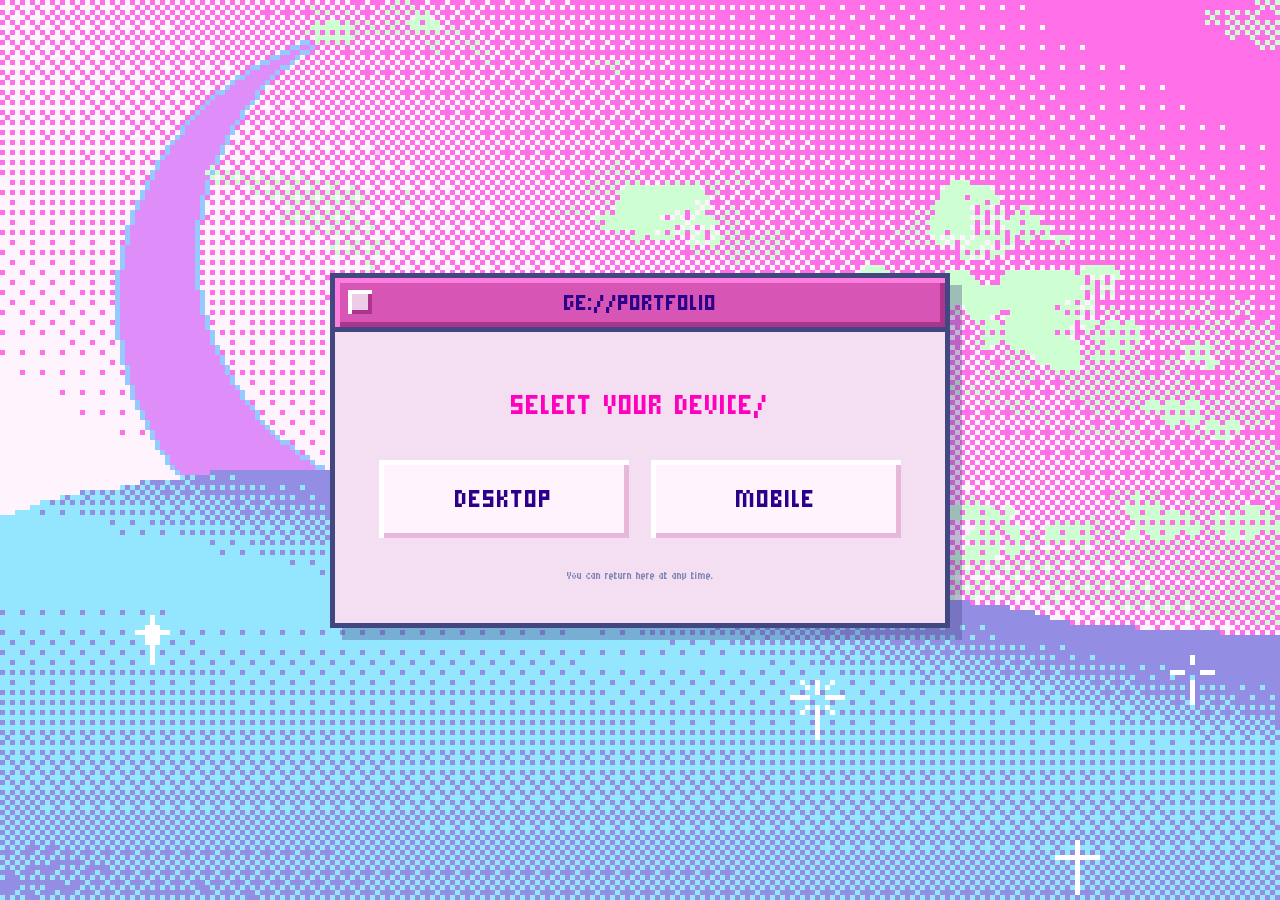
==== commit 2d984d22: "Update mobile layout" ====
--- a/index.html
+++ b/index.html
@@ -1,662 +1,27 @@
-<!doctype html>
+<!DOCTYPE html>
 <html lang="en">
 <head>
   <meta charset="UTF-8" />
   <meta name="viewport" content="width=device-width, initial-scale=1.0" />
   <title>Gezi Portfolio</title>
-  <link rel="stylesheet" href="./styles.css" />
+  <link rel="stylesheet" href="./entry.css" />
 </head>
 <body>
-  <main class="desktop">
-    <button class="desktop-icon icon-work" data-window="work-window">
-      <img src="./assets/icon-work.png" alt="Work" class="icon-img" />
-      <span class="icon-label">WORK</span>
-    </button>
-
-    <button class="desktop-icon icon-about" data-window="about-window">
-      <img src="./assets/icon-about_me.png" alt="About me" class="icon-img" />
-      <span class="icon-label">ABOUT ME</span>
-    </button>
-
-    <button class="desktop-icon icon-contact" data-window="contact-window">
-      <img src="./assets/icon-contact.png" alt="Contact" class="icon-img" />
-      <span class="icon-label">CONTACT</span>
-    </button>
-
-    <section class="window" id="work-window">
-      <header class="window-titlebar">
-        <button class="window-close" aria-label="Close">×</button>
-        <button class="window-minimize" aria-label="Minimize">−</button>
-        <span class="window-title">WORK</span>
+  <main class="device-select">
+    <div class="device-window" role="dialog" aria-labelledby="device-title">
+      <header class="device-titlebar">
+        <span class="device-pixel-button" aria-hidden="true"></span>
+        <h1 id="device-title">GE://PORTFOLIO</h1>
       </header>
-
-      <div class="window-content work-content">
-        <div class="work-layout">
-          <aside class="work-profile">
-            <div class="profile-avatar">
-              <img src="./assets/work_page_avatar.png" alt="Me" />
-            </div>
-
-            <p class="profile-posts"><span>6</span> POSTS</p>
-            <p><span>666</span> FOLLOWERS</p>
-          </aside>
-
-          <div class="work-grid">
-            <article class="work-card zodiac-card" data-window="work1-detail-window" role="button" tabindex="0">
-              <video class="work-media" autoplay muted loop playsinline>
-                <source src="./assets/work_1_cover.MP4" type="video/mp4" />
-              </video>
-              <h2><span class="zodiac-title-main">ZS-04 / LEPUS</span><span class="zodiac-title-sub">— <span class="zh">兔</span></span></h2>
-              <p>#ZODIAC_SUBJECT_04</p>
-            </article>
-
-            <article class="work-card" data-window="game-detail-window" role="button" tabindex="0">
-              <img src="./assets/organ_kiosk_cover.gif" alt="Organ Kiosk" class="work-media" />
-              <h2>ORGAN KIOSK</h2>
-              <p>#GAME</p>
-            </article>
-
-            <article class="work-card" data-window="crane-detail-window" role="button" tabindex="0">
-              <img src="./assets/crane_machine_cover.GIF" alt="Crane Machine" class="work-media" />
-              <h2>ORGAN SHOP</h2>
-              <p>#CRANE_MACHINE_GAME</p>
-            </article>
-
-            <article class="work-card" data-window="organ-shop-detail-window" role="button" tabindex="0">
-              <img src="./assets/organ_shop_cover.png" alt="Organ Shop" class="work-media" />
-              <h2>ORGAN SHOP</h2>
-              <p>#VIRTUAL_E_SHOP</p>
-            </article>
-
-            <article class="work-card zodiac-card" data-window="work2-detail-window" role="button" tabindex="0">
-              <video class="work-media" autoplay muted loop playsinline>
-                <source src="./assets/work_2_cover.MP4" type="video/mp4" />
-              </video>
-              <h2><span class="zodiac-title-main">ZS-12 / SUS</span><span class="zodiac-title-sub">— <span class="zh">猪</span></span></h2>
-              <p>#ZODIAC_SUBJECT_12</p>
-            </article>
-
-            <article class="work-card zodiac-card" data-window="work3-detail-window" role="button" tabindex="0">
-              <video class="work-media" autoplay muted loop playsinline>
-                <source src="./assets/work_3_cover.MP4" type="video/mp4" />
-              </video>
-              <h2><span class="zodiac-title-main">ZS-08 / OVIS</span><span class="zodiac-title-sub">— <span class="zh">羊</span></span></h2>
-              <p>#ZODIAC_SUBJECT_08</p>
-            </article>
-          </div>
-
-          <p class="work-ending">TO BE CONTINUE · · ·</p>
+      <div class="device-content">
+        <p>SELECT YOUR DEVICE/</p>
+        <div class="device-options">
+          <a href="./desktop.html">DESKTOP</a>
+          <a href="./mobile.html">MOBILE</a>
         </div>
+        <small>You can return here at any time.</small>
       </div>
-    </section>
-
-    <section class="window" id="about-window">
-      <header class="window-titlebar">
-        <button class="window-close" aria-label="Close">×</button>
-        <button class="window-minimize" aria-label="Minimize">−</button>
-        <span class="window-title">ABOUT ME</span>
-      </header>
-
-      <div class="window-content about-content">
-        <div class="about-layout">
-          <section class="about-info-panel">
-            <div class="about-player" data-music-player>
-              <audio preload="metadata">
-                <source src="./assets/music/PlayList_01.mp3" type="audio/mpeg" />
-                <source src="./assets/music/PlayList_02.mp3" type="audio/mpeg" />
-                <source src="./assets/music/PlayList_03.ogg" type="audio/ogg" />
-                <source src="./assets/music/PlayList_04.mp3" type="audio/mpeg" />
-              </audio>
-              <div class="player-pad">
-                <button class="player-button player-prev" type="button" aria-label="Previous track">◀</button>
-                <button class="player-button player-play is-playing" type="button" aria-label="Play music"></button>
-                <button class="player-button player-next" type="button" aria-label="Next track">▶</button>
-              </div>
-              <div class="player-screen">
-                <p class="player-track">PLAYLIST 01</p>
-                <div class="player-progress">
-                  <span></span>
-                </div>
-                <p class="player-time">0:00</p>
-              </div>
-            </div>
-
-            <div class="about-field">
-              <span>USER ID/</span>
-              <strong>GE XIAO</strong>
-            </div>
-            <div class="about-field">
-              <span>MEMBER SINCE/</span>
-              <strong>18/07/00</strong>
-            </div>
-            <div class="about-field">
-              <span>STATUS/</span>
-              <strong>ONLINE</strong>
-            </div>
-            <div class="about-field">
-              <span>LOCATION/</span>
-              <strong>GERMANY</strong>
-            </div>
-            <div class="about-field">
-              <span>MBTI/</span>
-              <strong>INTP</strong>
-            </div>
-          </section>
-
-          <section class="about-profile-panel">
-            <div class="about-profile-heading">
-              <h1><span>ABOUT ME</span></h1>
-              <div class="about-avatar-frame text-frame-style">
-                <img src="./assets/about_me_avatar.gif" alt="Gezi avatar" />
-              </div>
-            </div>
-            <div class="about-tags-frame text-frame-style">
-              <div class="about-tags">
-                <div class="about-tag-row">
-                  <span class="tag-primary">#TAGS</span>
-                  <span class="tag-purple" tabindex="0">#ANIMATION<span class="tag-tooltip"><strong>Work Type</strong></span></span>
-                </div>
-                <div class="about-tag-row about-tag-row-right">
-                  <span class="tag-purple" tabindex="0">#3D_SCULPTURE<span class="tag-tooltip"><strong>Work Type</strong></span></span>
-                </div>
-                <div class="about-tag-row">
-                  <span tabindex="0">#DIGITAL_ART<span class="tag-tooltip"><strong>Artistic Focus</strong></span></span>
-                  <span class="tag-blue" tabindex="0">#HFG<span class="tag-tooltip"><strong>Education</strong>Hochschule für Gestaltung Karlsruhe (HfG Karlsruhe)<br />Media Art, 2022–Present</span></span>
-                </div>
-                <div class="about-tag-row">
-                  <span tabindex="0">#META_HUMAN<span class="tag-tooltip"><strong>Artistic Focus</strong></span></span>
-                </div>
-                <div class="about-tag-row">
-                  <span class="tag-purple" tabindex="0">#GAME<span class="tag-tooltip"><strong>Work Type</strong></span></span>
-                  <span tabindex="0">#PIXEL_ART<span class="tag-tooltip"><strong>Artistic Focus</strong></span></span>
-                </div>
-                <div class="about-tag-row">
-                  <span class="tag-purple" tabindex="0">#3D_DESIGN<span class="tag-tooltip"><strong>Work Type</strong></span></span>
-                  <span class="tag-blue" tabindex="0">#CAFA<span class="tag-tooltip"><strong>Education</strong>Central Academy of Fine Arts (CAFA Beijing)<br />Public Art, 2017–2021</span></span>
-                </div>
-              </div>
-            </div>
-          </section>
-
-          <section class="about-message-panel">
-            <div class="about-message-box text-frame-style">
-              <p>GE://ARCHIVE:</p>
-              <p>Welcome.</p>
-              <p>
-                Welcome. This is an evolving collection of 3D worlds,
-                animations, and interactive experiments. I explore the
-                relationship between objects, movement, space, and digital
-                experiences. Everything here is built somewhere between
-                nostalgia, technology, and imagination.
-              </p>
-              <p>&gt; ENTER</p>
-              <p class="about-bgm-credit">
-                All BGMs are from
-                <a href="https://opengameart.org/" target="_blank" rel="noreferrer">opengameart.org</a>.
-              </p>
-            </div>
-            <div class="about-actions">
-              <button class="about-action" type="button">EDIT</button>
-              <button class="about-action" type="button"><span class="save-label">SAVE</span></button>
-            </div>
-          </section>
-        </div>
-      </div>
-    </section>
-
-    <section class="window" id="contact-window">
-      <header class="window-titlebar">
-        <button class="window-close" aria-label="Close">×</button>
-        <button class="window-minimize" aria-label="Minimize">−</button>
-        <span class="window-title">CONTACT</span>
-      </header>
-
-      <div class="window-content contact-content">
-        <div class="contact-card">
-          <div class="contact-row">
-            <img src="./assets/email_logo.png" alt="Email" />
-            <div class="contact-info">
-              <span>E-MAIL/</span>
-              <a class="text-frame-style" href="mailto:geziziziiii@gmail.com">geziziziiii@gmail.com</a>
-            </div>
-          </div>
-          <div class="contact-row">
-            <img src="./assets/insta_logo.png" alt="Instagram" />
-            <div class="contact-info">
-              <span>INSTAGRAM/</span>
-              <a class="text-frame-style" href="https://www.instagram.com/moonjr.cc" target="_blank" rel="noreferrer">@moonjr.cc</a>
-            </div>
-          </div>
-        </div>
-      </div>
-    </section>
-
-    <section class="window detail-window" id="work1-detail-window">
-      <header class="window-titlebar">
-        <button class="window-close" aria-label="Close">×</button>
-        <button class="window-minimize" aria-label="Minimize">−</button>
-        <span class="window-title">ZS-04 / LEPUS — <span class="zh">兔</span></span>
-      </header>
-
-      <div class="window-content detail-content">
-        <aside class="detail-sidebar">
-          <h1><span class="zodiac-detail-title-main">ZS-04 /</span><span class="zodiac-detail-title-sub">LEPUS — <span class="zh">兔</span></span></h1>
-          <p class="detail-slashes">///</p>
-
-          <div class="detail-description-box zodiac-description-box text-frame-style">
-            <div class="zodiac-description-scroll">
-              <p>GE://ZS-04_LEPUS:</p>
-            <p>
-              <em>Z-Series</em> is a series of digital sculptures that reimagines
-              the twelve animals of the Chinese zodiac as artificially modified
-              human specimens. Animal characteristics are not treated as
-              costumes or symbols, but as biological possibilities grafted onto
-              the human body.
-            </p>
-            <p>
-              The series begins with the body as something unfinished. Rather
-              than understanding the human form as a fixed biological condition,
-              it imagines it as a mutable structure—one that can be extended,
-              replaced, hybridized, and reconstructed. As the distinction between
-              the natural and the artificial becomes increasingly unstable,
-              bodily modification is no longer simply an alteration of the self,
-              but a question of what the self is allowed to become.
-            </p>
-            <p>
-              Presented through a fictional classification system, the twelve
-              sculptures are identified as individual experimental subjects
-              according to their position in the zodiac cycle, transforming an
-              ancient symbolic order into an imagined catalogue of post-human
-              bodies.
-            </p>
-              <p>
-                These objects exist somewhere between organism and artifact. They
-                are not representations of future humans, but speculative bodies
-                through which the boundaries of the human can be reconsidered.
-              </p>
-            </div>
-          </div>
-
-          <div class="detail-tags">
-            <div class="tag-row">
-              <span>#BLENDER</span>
-              <span>#3DSCLUPTURE</span>
-            </div>
-            <div class="tag-row">
-              <span>#CHINESE ZODIAC</span>
-              <span>#RABBIT</span>
-            </div>
-          </div>
-        </aside>
-
-        <div class="detail-gallery">
-          <img src="./assets/work_1_detail_01.gif" alt="Work 1 detail 01" class="detail-media" />
-
-          <div class="detail-media-row">
-            <video class="detail-media" autoplay muted loop playsinline>
-              <source src="./assets/work_1_detail_02.mp4" type="video/mp4" />
-            </video>
-
-            <video class="detail-media" autoplay muted loop playsinline>
-              <source src="./assets/work_1_detail_03.mp4" type="video/mp4" />
-            </video>
-          </div>
-
-          <img src="./assets/work_1_detail_04.gif" alt="Work 1 detail 04" class="detail-media" />
-        </div>
-      </div>
-    </section>
-
-    <section class="window detail-window" id="game-detail-window">
-      <header class="window-titlebar">
-        <button class="window-close" aria-label="Close">×</button>
-        <button class="window-minimize" aria-label="Minimize">−</button>
-        <span class="window-title">ORGAN KIOSK</span>
-      </header>
-
-      <div class="window-content detail-content">
-        <aside class="detail-sidebar">
-          <h1>ORGAN KIOSK</h1>
-          <p class="detail-slashes">///</p>
-
-          <div class="detail-description-box zodiac-description-box text-frame-style">
-            <div class="zodiac-description-scroll">
-              <p>GE://ORGAN_KIOSK:</p>
-              <p>“ Welcome to <em>ORGAN KIOSK</em>!</p>
-              <p>
-                We offer fully personalized custom orders to satisfy your every
-                special need! Exceptional service, guaranteed quality —
-                satisfaction guaranteed, peace of mind included! ”
-              </p>
-              <p>
-                <em>Organ Kiosk</em> is a spin-off of <em>Organ Shop</em>, developed
-                as a casual management game set within an organ shop. Players run
-                a small street-side organ kiosk, selecting, preparing, and selling
-                organs according to the different needs of their customers, while
-                keeping the shop running through a continuous cycle of transactions.
-                Through the contrast between the lighthearted rhythm of a casual
-                game and the trade of human organs, <em>Organ Kiosk</em> extends
-                <em>Organ Shop</em>’s exploration of the commodification of the body,
-                imagining a future in which it has become an almost ordinary part
-                of everyday life.
-              </p>
-            </div>
-          </div>
-
-          <div class="detail-tags">
-            <div class="tag-row">
-              <span>#GODOT</span>
-              <span>#GAME</span>
-              <span>#PIXEL</span>
-            </div>
-            <div class="tag-row">
-              <span class="tag-full">#HUMAN BODY MODIFICATION</span>
-            </div>
-          </div>
-        </aside>
-
-        <div class="detail-gallery">
-          <img src="./assets/organ_kiosk_detail_01.jpg" alt="Organ Kiosk detail 01" class="detail-media" />
-
-          <img src="./assets/organ_kiosk_detail_02.gif" alt="Organ Kiosk detail 02" class="detail-media" />
-
-          <video class="detail-media" autoplay muted loop playsinline>
-            <source src="./assets/organ_kiosk_detail_03.mp4" type="video/mp4" />
-          </video>
-
-          <video class="detail-media" autoplay muted loop playsinline>
-            <source src="./assets/organ_kiosk_detail_04.mp4" type="video/mp4" />
-          </video>
-
-          <video class="detail-media" autoplay muted loop playsinline>
-            <source src="./assets/organ_kiosk_detail_05.mp4" type="video/mp4" />
-          </video>
-        </div>
-      </div>
-    </section>
-
-    <section class="window detail-window" id="crane-detail-window">
-      <header class="window-titlebar">
-        <button class="window-close" aria-label="Close">×</button>
-        <button class="window-minimize" aria-label="Minimize">−</button>
-        <span class="window-title">ORGAN SHOP</span>
-      </header>
-
-      <div class="window-content detail-content">
-        <aside class="detail-sidebar">
-          <h1>ORGAN SHOP</h1>
-          <p class="detail-slashes">///</p>
-
-          <div class="detail-description-box zodiac-description-box text-frame-style">
-            <div class="zodiac-description-scroll">
-              <p>GE://CRANE_MACHINE:</p>
-              <p>
-                “Hello, welcome to <em>Organ Shop</em>! Good news：We are now
-                offering a limited number of catch blind boxes! We have a wide
-                range of products at affordable prices! Thank you for your custom
-                and we wish you have a perfect event experience! ”
-              </p>
-              <p>
-                <em>Crane Machine</em> is a spin-off of <em>Organ Shop</em>,
-                developed as a video game centered around organ blind boxes.
-                Players operate a crane machine to randomly obtain blind boxes
-                containing different organs, transforming body parts into
-                entertainment commodities driven by chance, anticipation, and
-                the desire to collect.
-              </p>
-              <p>
-                <em>Crane Machine</em> exists as an independent mini-game and will
-                also become a playable element within <em>Organ Kiosk</em>, further
-                expanding the virtual consumer world of <em>Organ Shop</em>.
-              </p>
-            </div>
-          </div>
-
-          <div class="detail-tags">
-            <div class="tag-row tag-row-tight">
-              <span>#ORGANS</span>
-              <span>#GAME</span>
-            </div>
-            <div class="tag-row">
-              <span class="tag-full">#HUMAN BODY MODIFICATION</span>
-            </div>
-          </div>
-        </aside>
-
-        <div class="detail-gallery">
-          <div class="detail-media-row crane-machine-row">
-            <img src="./assets/crane_machine_detail_01.gif" alt="Crane Machine detail 01" class="detail-media" />
-
-            <img src="./assets/crane_machine_detail_02.gif" alt="Crane Machine detail 02" class="detail-media" />
-          </div>
-
-          <img src="./assets/crane_machine_detail_03.png" alt="Crane Machine detail 03" class="detail-media" />
-
-          <img src="./assets/crane_machine_detail_04.jpg" alt="Crane Machine detail 04" class="detail-media" />
-        </div>
-      </div>
-    </section>
-
-    <section class="window detail-window" id="organ-shop-detail-window">
-      <header class="window-titlebar">
-        <button class="window-close" aria-label="Close">×</button>
-        <button class="window-minimize" aria-label="Minimize">−</button>
-        <span class="window-title">ORGAN SHOP</span>
-      </header>
-
-      <div class="window-content detail-content">
-        <aside class="detail-sidebar">
-          <h1>ORGAN SHOP</h1>
-          <p class="detail-slashes">///</p>
-
-          <div class="detail-description-box zodiac-description-box text-frame-style">
-            <div class="zodiac-description-scroll">
-              <p>GE://ORGAN_SHOP:</p>
-              <p>
-                <em>Organ Shop</em> is a fictional online marketplace centered on
-                body modification, where human organs are presented as ordinary
-                commodities to be browsed, selected, and purchased.
-              </p>
-              <p>
-                By placing the body within the familiar language and logic of
-                consumer culture, the work reimagines it not as something fixed
-                or complete, but as a mutable system of interchangeable parts.
-                Making bodily modification deliberately accessible, inexpensive,
-                and mundane, <em>Organ Shop</em> blurs the boundaries between body,
-                commodity, and desire, imagining a future in which the human form
-                can be endlessly customized, replaced, and renewed.
-              </p>
-            </div>
-          </div>
-
-          <div class="detail-tags">
-            <div class="tag-row">
-              <span>#VIRTUAL E-SHOP</span>
-              <span>#ORGANS</span>
-            </div>
-            <div class="tag-row">
-              <span class="tag-full">#HUMAN BODY MODIFICATION</span>
-            </div>
-          </div>
-        </aside>
-
-        <div class="detail-gallery">
-          <video class="detail-media" autoplay muted loop playsinline>
-            <source src="./assets/organ_shop_detail_01.mp4" type="video/mp4" />
-          </video>
-
-          <video class="detail-media" autoplay muted loop playsinline>
-            <source src="./assets/organ_shop_detail_02.mp4" type="video/mp4" />
-          </video>
-
-          <img src="./assets/organ_shop_detail_03.png" alt="Organ Shop detail 03" class="detail-media" />
-
-          <img src="./assets/organ_shop_detail_04.png" alt="Organ Shop detail 04" class="detail-media" />
-        </div>
-      </div>
-    </section>
-
-    <section class="window detail-window" id="work2-detail-window">
-      <header class="window-titlebar">
-        <button class="window-close" aria-label="Close">×</button>
-        <button class="window-minimize" aria-label="Minimize">−</button>
-        <span class="window-title">ZS-12 / SUS — <span class="zh">猪</span></span>
-      </header>
-
-      <div class="window-content detail-content">
-        <aside class="detail-sidebar">
-          <h1><span class="zodiac-detail-title-main">ZS-12 /</span><span class="zodiac-detail-title-sub">SUS — <span class="zh">猪</span></span></h1>
-          <p class="detail-slashes">///</p>
-
-          <div class="detail-description-box zodiac-description-box text-frame-style">
-            <div class="zodiac-description-scroll">
-              <p>GE://ZS-12_SUS:</p>
-            <p>
-              <em>Z-Series</em> is a series of digital sculptures that reimagines
-              the twelve animals of the Chinese zodiac as artificially modified
-              human specimens. Animal characteristics are not treated as
-              costumes or symbols, but as biological possibilities grafted onto
-              the human body.
-            </p>
-            <p>
-              The series begins with the body as something unfinished. Rather
-              than understanding the human form as a fixed biological condition,
-              it imagines it as a mutable structure—one that can be extended,
-              replaced, hybridized, and reconstructed. As the distinction between
-              the natural and the artificial becomes increasingly unstable,
-              bodily modification is no longer simply an alteration of the self,
-              but a question of what the self is allowed to become.
-            </p>
-            <p>
-              Presented through a fictional classification system, the twelve
-              sculptures are identified as individual experimental subjects
-              according to their position in the zodiac cycle, transforming an
-              ancient symbolic order into an imagined catalogue of post-human
-              bodies.
-            </p>
-              <p>
-                These objects exist somewhere between organism and artifact. They
-                are not representations of future humans, but speculative bodies
-                through which the boundaries of the human can be reconsidered.
-              </p>
-            </div>
-          </div>
-
-          <div class="detail-tags">
-            <div class="tag-row">
-              <span>#BLENDER</span>
-              <span>#3DSCLUPTURE</span>
-            </div>
-            <div class="tag-row">
-              <span>#CHINESE ZODIAC</span>
-              <span>#PIG</span>
-            </div>
-          </div>
-        </aside>
-
-        <div class="detail-gallery">
-          <img src="./assets/work_2_detail_01.gif" alt="Work 2 detail 01" class="detail-media" />
-
-          <div class="detail-media-row">
-            <video class="detail-media" autoplay muted loop playsinline>
-              <source src="./assets/work_2_detail_02.mp4" type="video/mp4" />
-            </video>
-
-            <video class="detail-media" autoplay muted loop playsinline>
-              <source src="./assets/work_2_detail_03.mp4" type="video/mp4" />
-            </video>
-          </div>
-
-          <img src="./assets/work_2_detail_04.gif" alt="Work 2 detail 04" class="detail-media" />
-        </div>
-      </div>
-    </section>
-
-    <section class="window detail-window" id="work3-detail-window">
-      <header class="window-titlebar">
-        <button class="window-close" aria-label="Close">×</button>
-        <button class="window-minimize" aria-label="Minimize">−</button>
-        <span class="window-title">ZS-08 / OVIS — <span class="zh">羊</span></span>
-      </header>
-
-      <div class="window-content detail-content">
-        <aside class="detail-sidebar">
-          <h1><span class="zodiac-detail-title-main">ZS-08 /</span><span class="zodiac-detail-title-sub">OVIS — <span class="zh">羊</span></span></h1>
-          <p class="detail-slashes">///</p>
-
-          <div class="detail-description-box zodiac-description-box text-frame-style">
-            <div class="zodiac-description-scroll">
-              <p>GE://ZS-08_OVIS:</p>
-            <p>
-              <em>Z-Series</em> is a series of digital sculptures that reimagines
-              the twelve animals of the Chinese zodiac as artificially modified
-              human specimens. Animal characteristics are not treated as
-              costumes or symbols, but as biological possibilities grafted onto
-              the human body.
-            </p>
-            <p>
-              The series begins with the body as something unfinished. Rather
-              than understanding the human form as a fixed biological condition,
-              it imagines it as a mutable structure—one that can be extended,
-              replaced, hybridized, and reconstructed. As the distinction between
-              the natural and the artificial becomes increasingly unstable,
-              bodily modification is no longer simply an alteration of the self,
-              but a question of what the self is allowed to become.
-            </p>
-            <p>
-              Presented through a fictional classification system, the twelve
-              sculptures are identified as individual experimental subjects
-              according to their position in the zodiac cycle, transforming an
-              ancient symbolic order into an imagined catalogue of post-human
-              bodies.
-            </p>
-              <p>
-                These objects exist somewhere between organism and artifact. They
-                are not representations of future humans, but speculative bodies
-                through which the boundaries of the human can be reconsidered.
-              </p>
-            </div>
-          </div>
-
-          <div class="detail-tags">
-            <div class="tag-row">
-              <span>#BLENDER</span>
-              <span>#3DSCLUPTURE</span>
-            </div>
-            <div class="tag-row">
-              <span>#CHINESE ZODIAC</span>
-              <span>#GOAT</span>
-            </div>
-          </div>
-        </aside>
-
-        <div class="detail-gallery">
-          <img src="./assets/work_3_detail_01.gif" alt="Work 3 detail 01" class="detail-media" />
-
-          <div class="detail-media-row">
-            <video class="detail-media" autoplay muted loop playsinline>
-              <source src="./assets/work_3_detail_02.mp4" type="video/mp4" />
-            </video>
-
-            <video class="detail-media" autoplay muted loop playsinline>
-              <source src="./assets/work_3_detail_03.mp4" type="video/mp4" />
-            </video>
-          </div>
-
-          <img src="./assets/work_3_detail_04.gif" alt="Work 3 detail 04" class="detail-media" />
-        </div>
-      </div>
-    </section>
-
-    <footer class="desktop-statusbar">
-      <div class="status-start">GE://PORTFOLIO</div>
-      <div class="status-divider" aria-hidden="true"></div>
-      <div class="status-message">WELCOME:)</div>
-      <div class="status-divider" aria-hidden="true"></div>
-      <div class="status-clock" aria-label="Current time">--:--</div>
-    </footer>
+    </div>
   </main>
-
-  <script src="./script.js"></script>
 </body>
 </html>
--- a/entry.css
+++ b/entry.css
@@ -0,0 +1,135 @@
+@font-face {
+  font-family: "TitleFont01";
+  src: url("./assets/fonts/TitleFont_01.ttf") format("truetype");
+}
+
+* {
+  box-sizing: border-box;
+}
+
+html,
+body {
+  width: 100%;
+  min-height: 100%;
+}
+
+body {
+  margin: 0;
+  color: #2c008a;
+  font-family: "TitleFont01", monospace;
+  background: #f4dff3 url("./assets/desktop-bg.png") center / cover fixed;
+  cursor: url("./assets/cursor_default_web.png") 0 0, auto;
+}
+
+.device-select {
+  display: grid;
+  min-height: 100dvh;
+  place-items: center;
+  padding: 24px;
+}
+
+.device-window {
+  width: min(620px, 100%);
+  border: 5px solid #424782;
+  background: #f3dff1;
+  box-shadow: 12px 12px 0 rgba(66, 71, 130, 0.35);
+}
+
+.device-titlebar {
+  position: relative;
+  display: flex;
+  min-height: 54px;
+  align-items: center;
+  justify-content: center;
+  border-bottom: 5px solid #424782;
+  background: #d655b5;
+  box-shadow:
+    inset 0 5px 0 #ff7dde,
+    inset 5px 0 0 #ff7dde,
+    inset 0 -5px 0 #ab348d,
+    inset -5px 0 0 #ab348d;
+}
+
+.device-titlebar h1 {
+  margin: 0;
+  color: #2c008a;
+  font-size: clamp(23px, 5vw, 34px);
+  font-weight: 400;
+}
+
+.device-pixel-button {
+  position: absolute;
+  left: 13px;
+  width: 24px;
+  height: 24px;
+  background: #edcce8;
+  box-shadow:
+    inset 0 4px 0 #ffffff,
+    inset 4px 0 0 #ffffff,
+    inset 0 -4px 0 #ab348d,
+    inset -4px 0 0 #ab348d;
+}
+
+.device-content {
+  padding: 52px 44px 40px;
+  text-align: center;
+}
+
+.device-content p {
+  margin: 0 0 34px;
+  color: #ff00bf;
+  font-size: clamp(26px, 6vw, 42px);
+}
+
+.device-options {
+  display: grid;
+  grid-template-columns: repeat(2, minmax(0, 1fr));
+  gap: 22px;
+}
+
+.device-options a {
+  padding: 20px 10px;
+  color: #2c008a;
+  font-size: clamp(24px, 6vw, 38px);
+  text-decoration: none;
+  background: #fff4fe;
+  box-shadow:
+    inset 0 5px 0 #ffffff,
+    inset 5px 0 0 #ffffff,
+    inset 0 -5px 0 #e9b6dc,
+    inset -5px 0 0 #e9b6dc;
+  cursor: url("./assets/cursor_pointer_web.png") 6 1, pointer;
+}
+
+.device-options a:hover,
+.device-options a:focus-visible {
+  color: #ffffff;
+  background: #ff7dde;
+  outline: none;
+  box-shadow:
+    inset 0 5px 0 #fdaae8,
+    inset 5px 0 0 #fdaae8,
+    inset 0 -5px 0 #d655b5,
+    inset -5px 0 0 #d655b5;
+}
+
+.device-content small {
+  display: block;
+  margin-top: 30px;
+  color: #8186b9;
+  font-size: 15px;
+}
+
+@media (max-width: 520px) {
+  .device-select {
+    padding: 14px;
+  }
+
+  .device-content {
+    padding: 42px 18px 32px;
+  }
+
+  .device-options {
+    grid-template-columns: 1fr;
+  }
+}
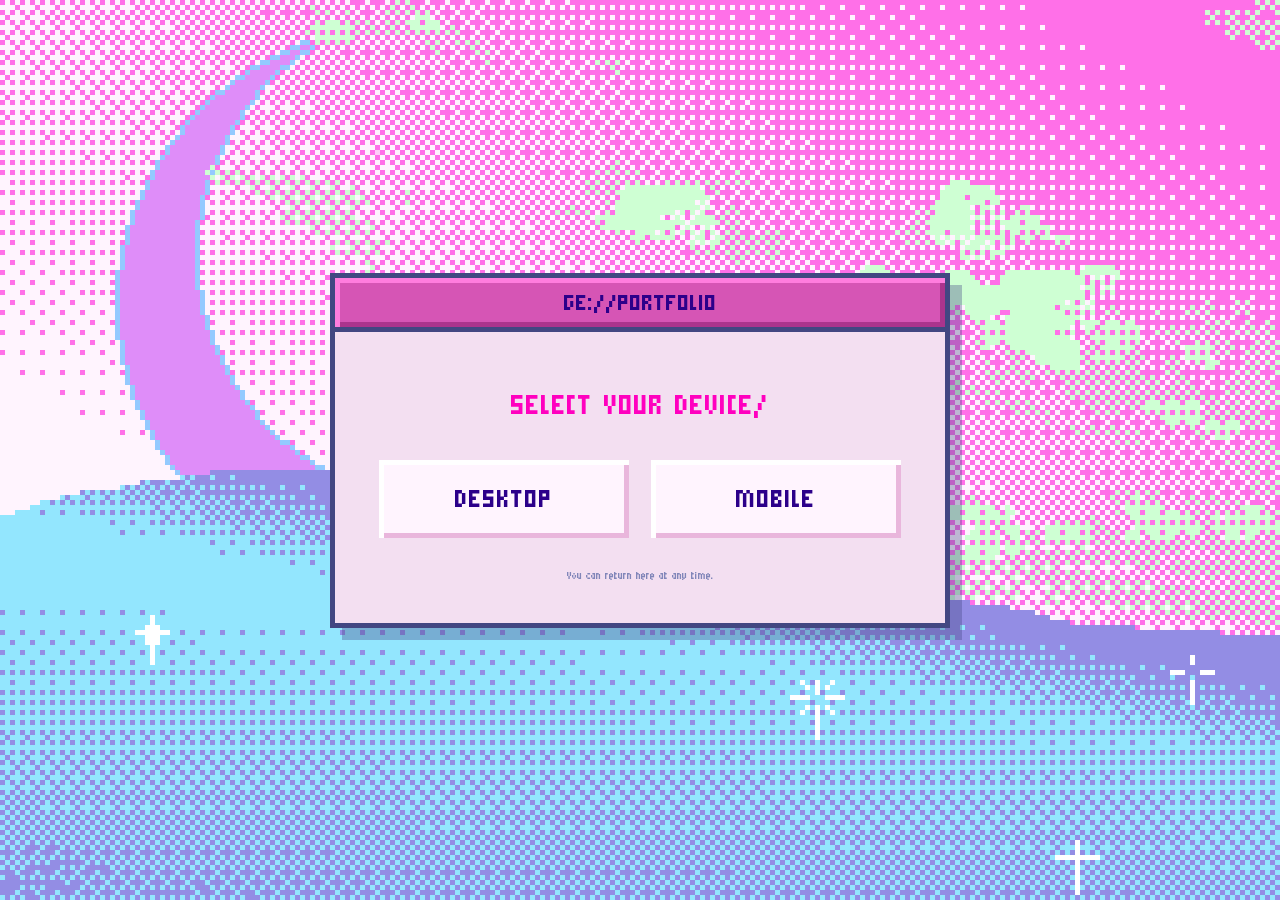
==== commit d77795ac: "add music icon" ====
--- a/index.html
+++ b/index.html
@@ -10,7 +10,6 @@
   <main class="device-select">
     <div class="device-window" role="dialog" aria-labelledby="device-title">
       <header class="device-titlebar">
-        <span class="device-pixel-button" aria-hidden="true"></span>
         <h1 id="device-title">GE://PORTFOLIO</h1>
       </header>
       <div class="device-content">
--- a/entry.css
+++ b/entry.css
@@ -55,19 +55,6 @@
   color: #2c008a;
   font-size: clamp(23px, 5vw, 34px);
   font-weight: 400;
-}
-
-.device-pixel-button {
-  position: absolute;
-  left: 13px;
-  width: 24px;
-  height: 24px;
-  background: #edcce8;
-  box-shadow:
-    inset 0 4px 0 #ffffff,
-    inset 4px 0 0 #ffffff,
-    inset 0 -4px 0 #ab348d,
-    inset -4px 0 0 #ab348d;
 }
 
 .device-content {
